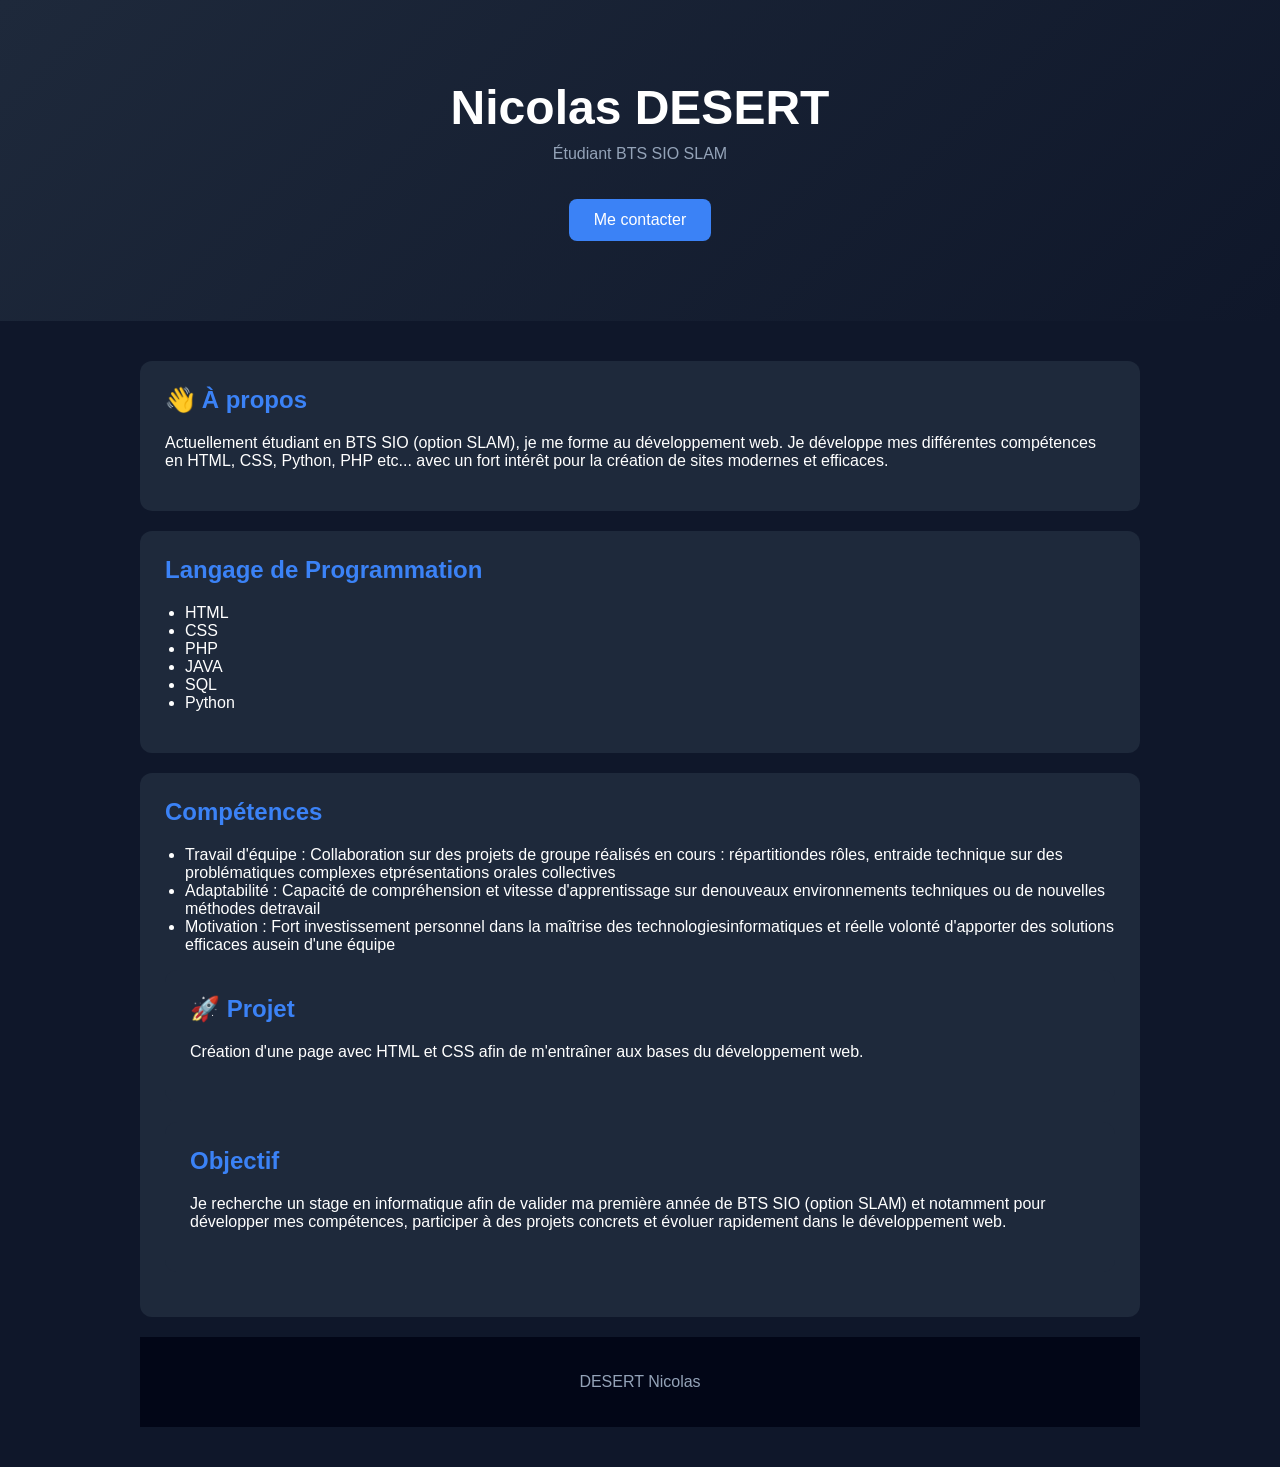
==== index.html @ 04a11929 "Revise personal details and skills in index.html Updated personal information and skills in the prof" ====
<!DOCTYPE html>
<html lang="fr">
<head>
<meta charset="UTF-8">
<title>Portfolio - Développeur Web</title>

<style>
    body {
        margin: 0;
        font-family: 'Segoe UI', sans-serif;
        background: #0f172a;
        color: white;
    }

    header {
        text-align: center;
        padding: 80px 20px;
        background: linear-gradient(135deg, #1e293b, #0f172a);
    }

    header h1 {
        font-size: 3em;
        margin: 0;
    }

    header p {
        color: #94a3b8;
        margin-top: 10px;
    }

    .btn {
        display: inline-block;
        margin-top: 20px;
        padding: 12px 25px;
        background: #3b82f6;
        color: white;
        text-decoration: none;
        border-radius: 8px;
        transition: 0.3s;
    }

    .btn:hover {
        background: #2563eb;
    }

    .container {
        max-width: 1000px;
        margin: auto;
        padding: 40px 20px;
    }

    .card {
        background: #1e293b;
        padding: 25px;
        margin-bottom: 20px;
        border-radius: 12px;
        transition: transform 0.3s;
    }

    .card:hover {
        transform: translateY(-5px);
    }

    h2 {
        margin-top: 0;
        color: #3b82f6;
    }

    ul {
        padding-left: 20px;
    }

    footer {
        text-align: center;
        padding: 20px;
        background: #020617;
        color: #94a3b8;
    }
</style>
</head>

<body>

<header>
    <h1>Nicolas DESERT</h1>
    <p>Étudiant BTS SIO SLAM</p>
    <a href="desertnicolas2000@gmail.com" class="btn">Me contacter</a>
</header>

<div class="container">

    <div class="card">
        <h2>👋 À propos</h2>
        <p>
            Actuellement étudiant en BTS SIO (option SLAM), je me forme au développement web.
            Je développe mes différentes compétences en HTML, CSS, Python, PHP etc... avec un fort intérêt pour la création de sites modernes et efficaces.
        </p>
    </div>

    <div class="card">
        <h2>Langage de Programmation</h2>
        <ul>
            <li>HTML</li>
            <li>CSS</li>
            <li>PHP</li>
            <li>JAVA</li>
            <li>SQL</li>
            <li>Python</li>
        </ul>
    </div>

    <div class="card">
      <h2>Compétences</h2>
        <ul>
            <li>Travail d'équipe : Collaboration sur des projets de groupe réalisés en cours : répartitiondes rôles, entraide technique sur des problématiques complexes etprésentations orales collectives</li>
            <li>Adaptabilité : Capacité de compréhension et vitesse d'apprentissage sur denouveaux environnements techniques ou de nouvelles méthodes detravail</li>
            <li>Motivation : Fort investissement personnel dans la maîtrise des technologiesinformatiques et réelle volonté d'apporter des solutions efficaces ausein d'une équipe</li>
        </ul>

    <div class="card">
        <h2>🚀 Projet</h2>
        <p>
            Création d'une page avec HTML et CSS afin de m'entraîner aux bases du développement web.
        </p>
    </div>

    <div class="card">
        <h2>Objectif</h2>
        <p>
            Je recherche un stage en informatique afin de valider ma première année de BTS SIO (option SLAM) et notamment pour développer mes compétences, participer à des projets concrets et évoluer rapidement dans le développement web.
        </p>
    </div>

</div>

<footer>
    <p>DESERT Nicolas</p>
</footer>

</body>
</html>
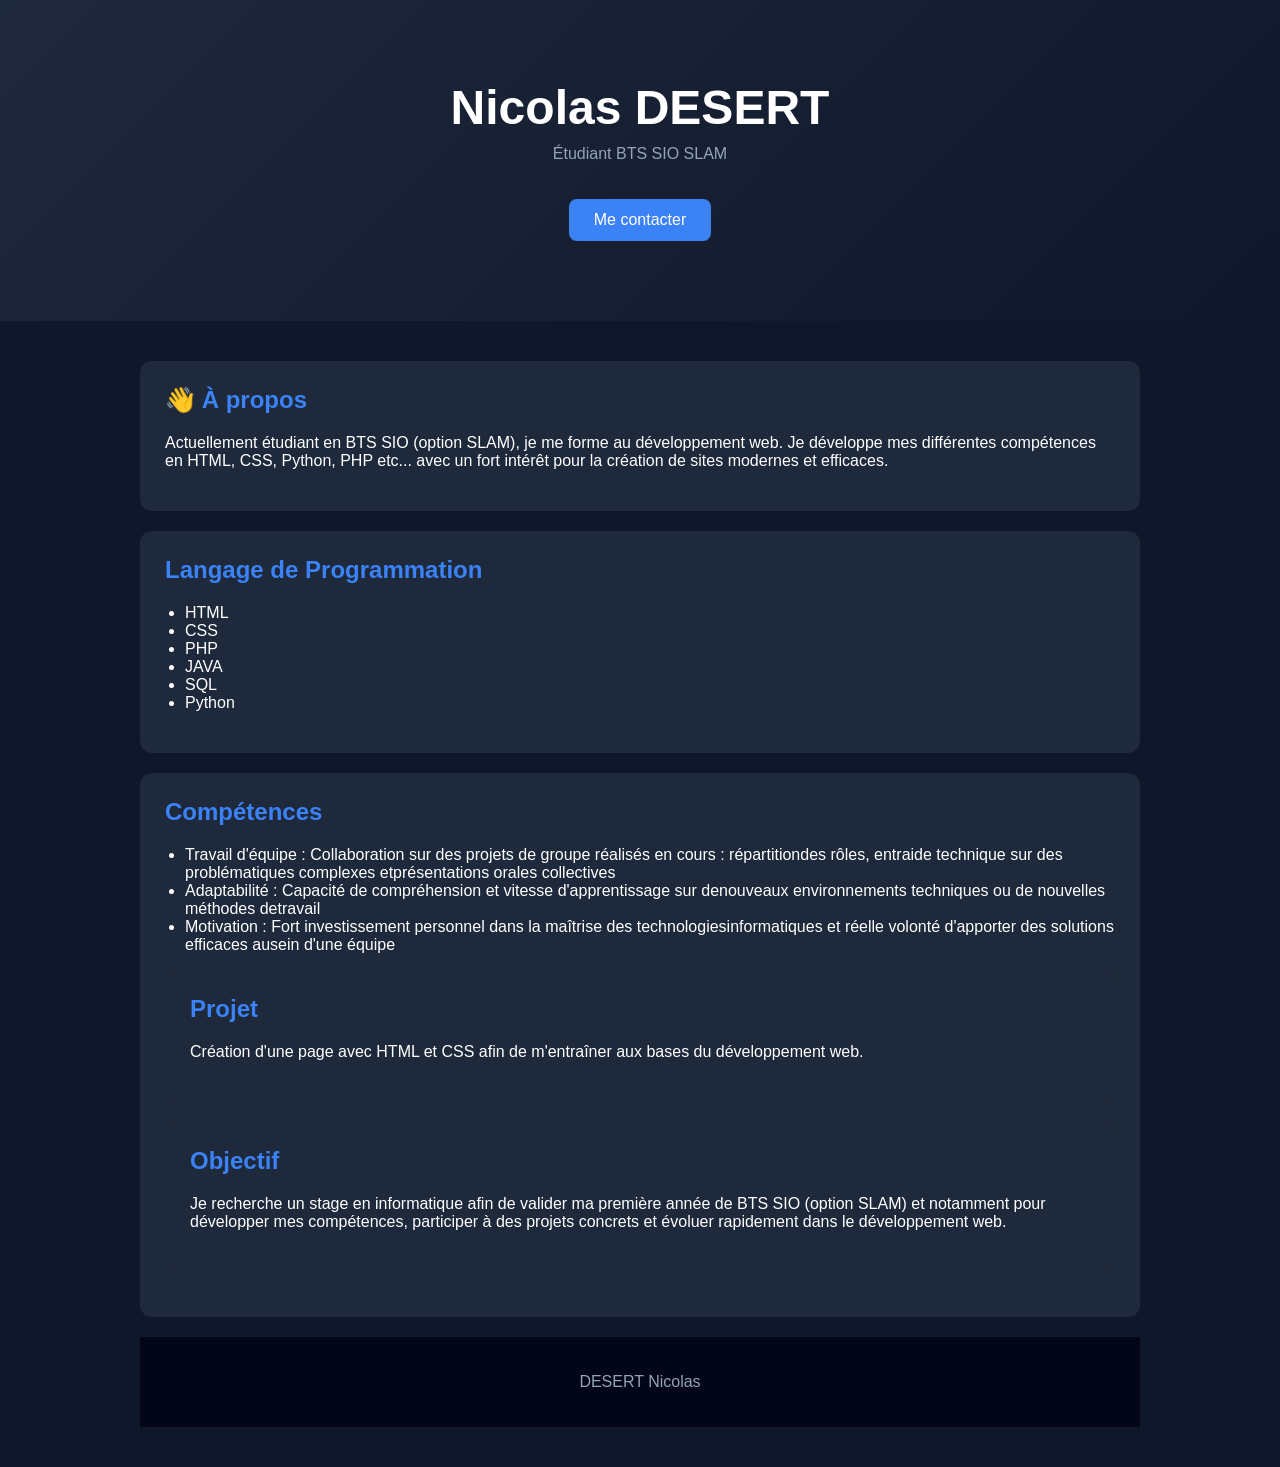
==== commit 4e72215d: "Update index.html" ====
--- a/index.html
+++ b/index.html
@@ -118,7 +118,7 @@
         </ul>
 
     <div class="card">
-        <h2>🚀 Projet</h2>
+        <h2>Projet</h2>
         <p>
             Création d'une page avec HTML et CSS afin de m'entraîner aux bases du développement web.
         </p>
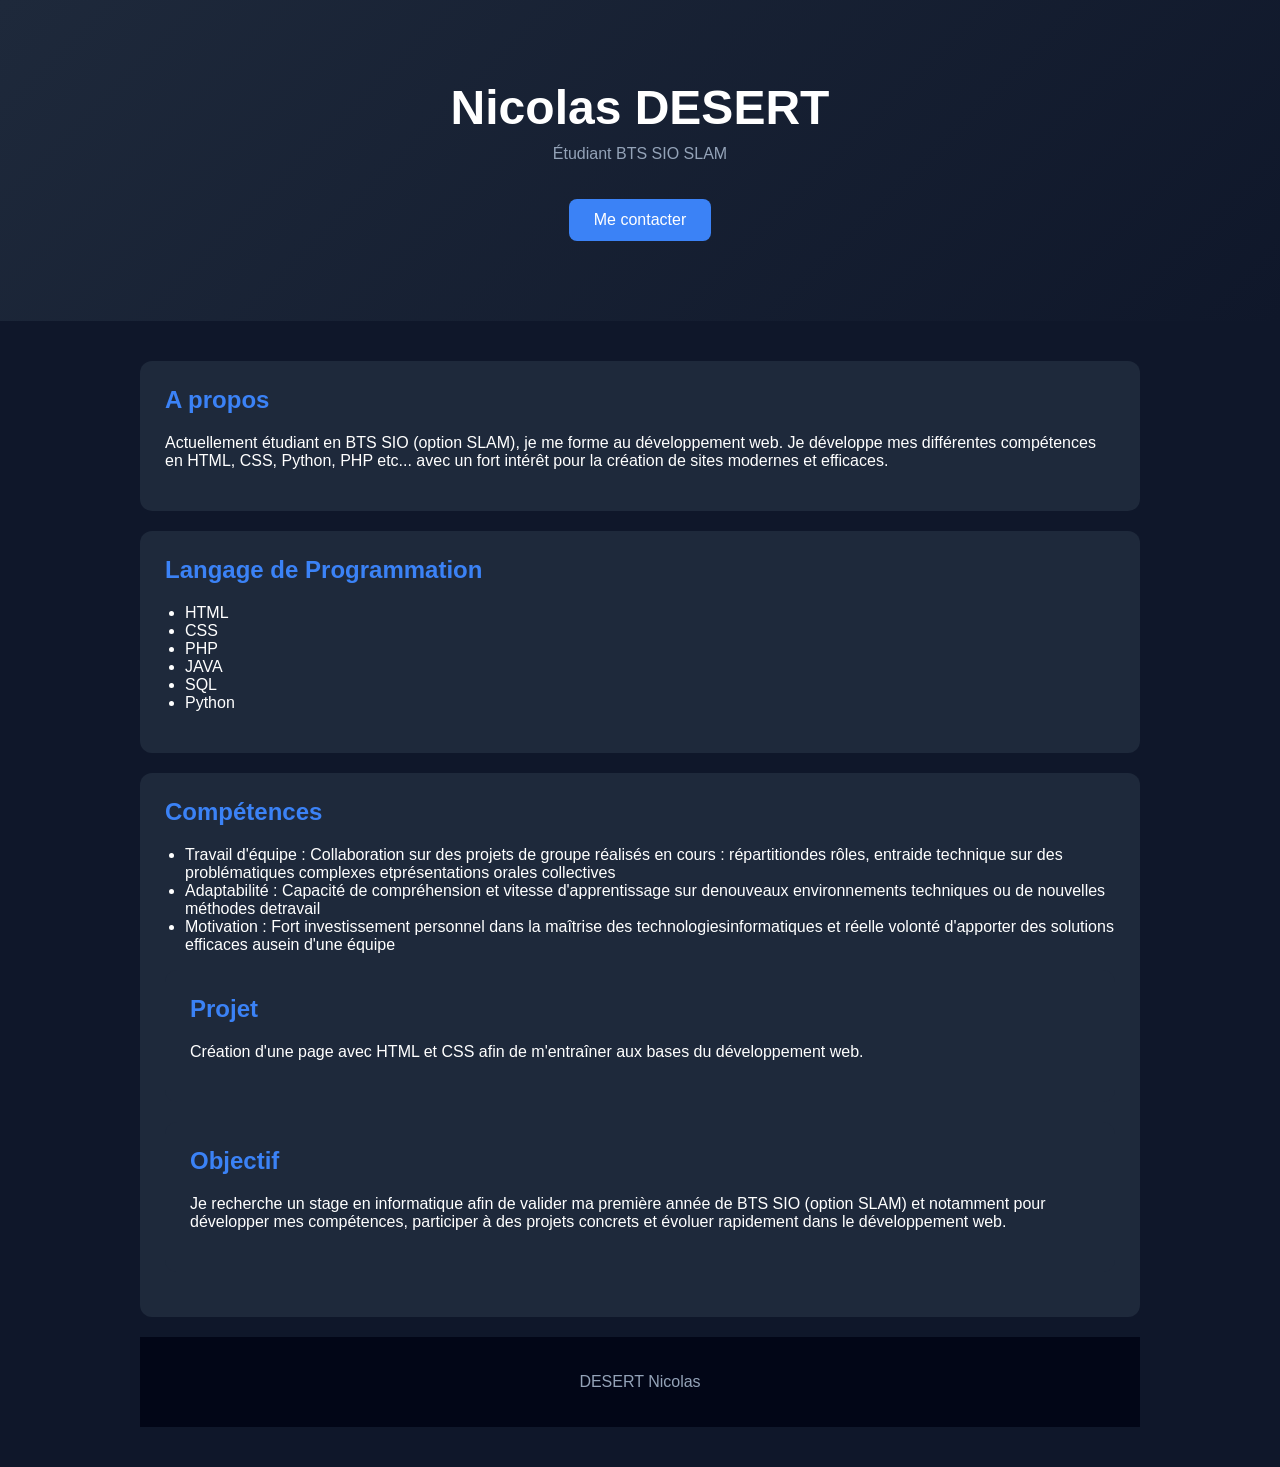
==== commit 5da43191: "Update index.html" ====
--- a/index.html
+++ b/index.html
@@ -90,7 +90,7 @@
 <div class="container">
 
     <div class="card">
-        <h2>👋 À propos</h2>
+        <h2>A propos</h2>
         <p>
             Actuellement étudiant en BTS SIO (option SLAM), je me forme au développement web.
             Je développe mes différentes compétences en HTML, CSS, Python, PHP etc... avec un fort intérêt pour la création de sites modernes et efficaces.
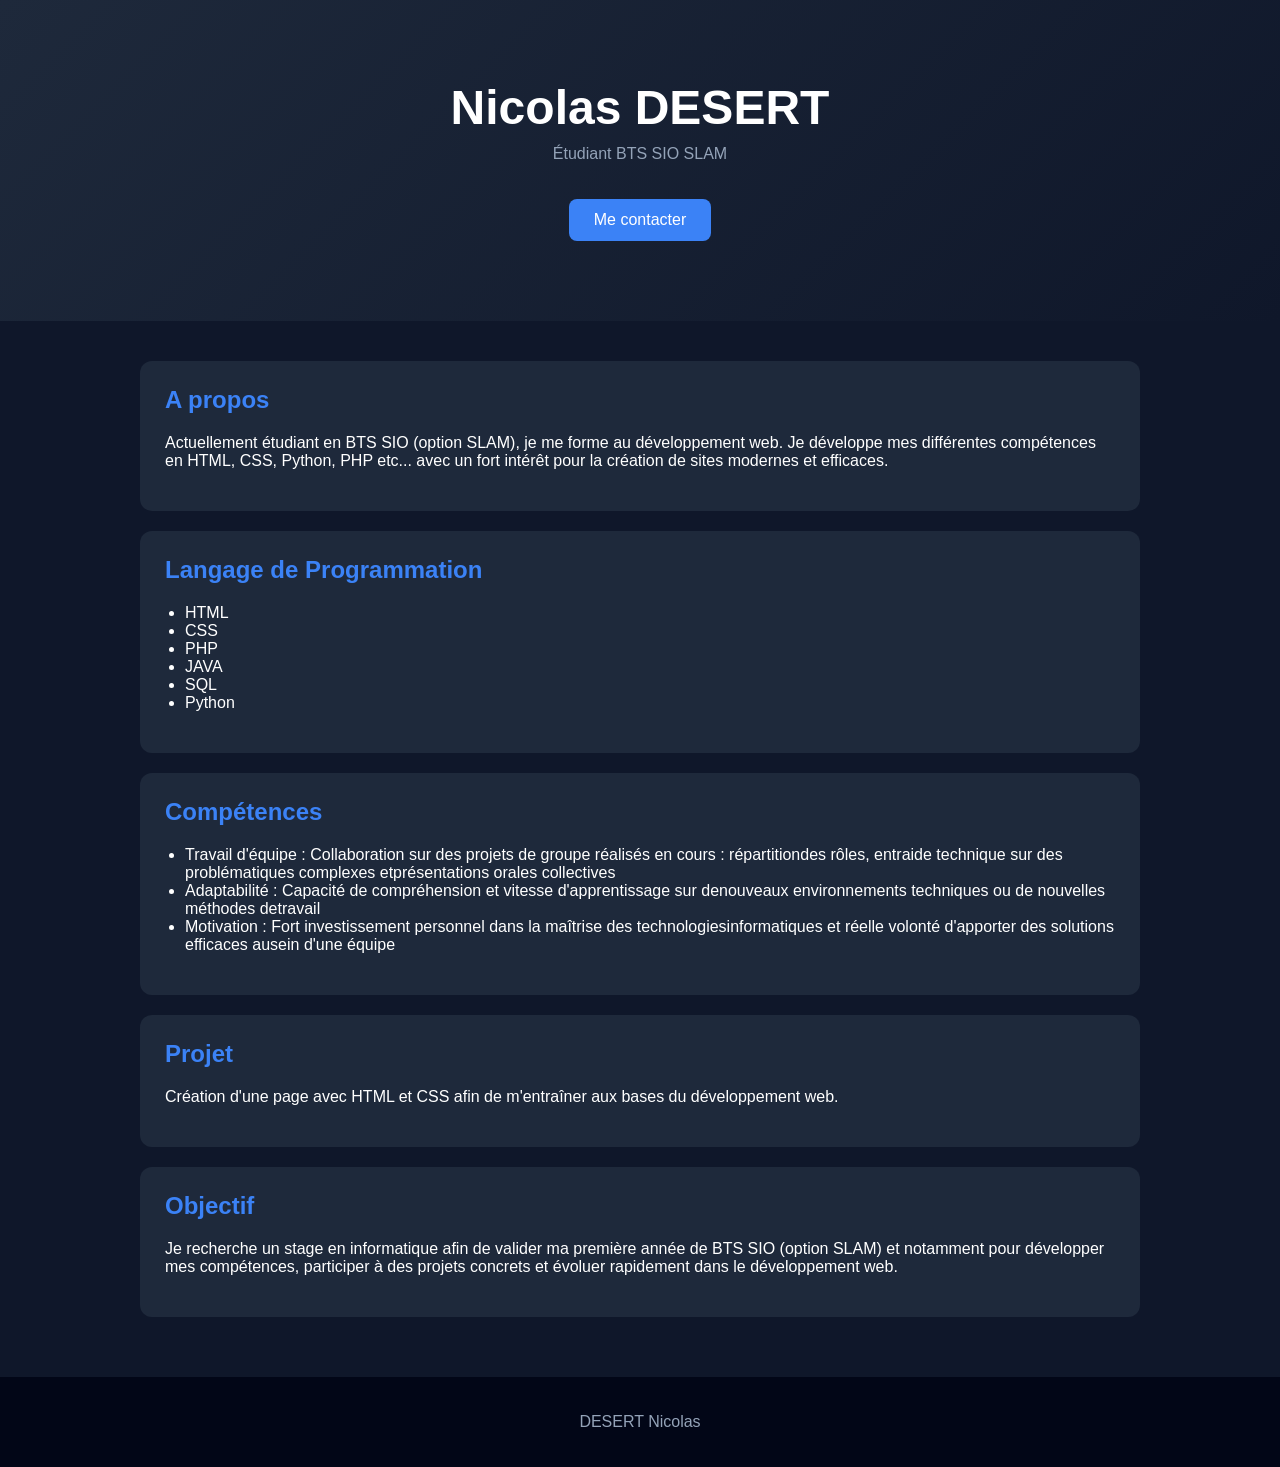
==== commit 2118b5b3: "Update index.html" ====
--- a/index.html
+++ b/index.html
@@ -84,7 +84,9 @@
 <header>
     <h1>Nicolas DESERT</h1>
     <p>Étudiant BTS SIO SLAM</p>
-    <a href="desertnicolas2000@gmail.com" class="btn">Me contacter</a>
+    <a href="contact.html" class="btn">
+    Me contacter
+    </a>
 </header>
 
 <div class="container">
@@ -116,6 +118,7 @@
             <li>Adaptabilité : Capacité de compréhension et vitesse d'apprentissage sur denouveaux environnements techniques ou de nouvelles méthodes detravail</li>
             <li>Motivation : Fort investissement personnel dans la maîtrise des technologiesinformatiques et réelle volonté d'apporter des solutions efficaces ausein d'une équipe</li>
         </ul>
+    </div>    
 
     <div class="card">
         <h2>Projet</h2>
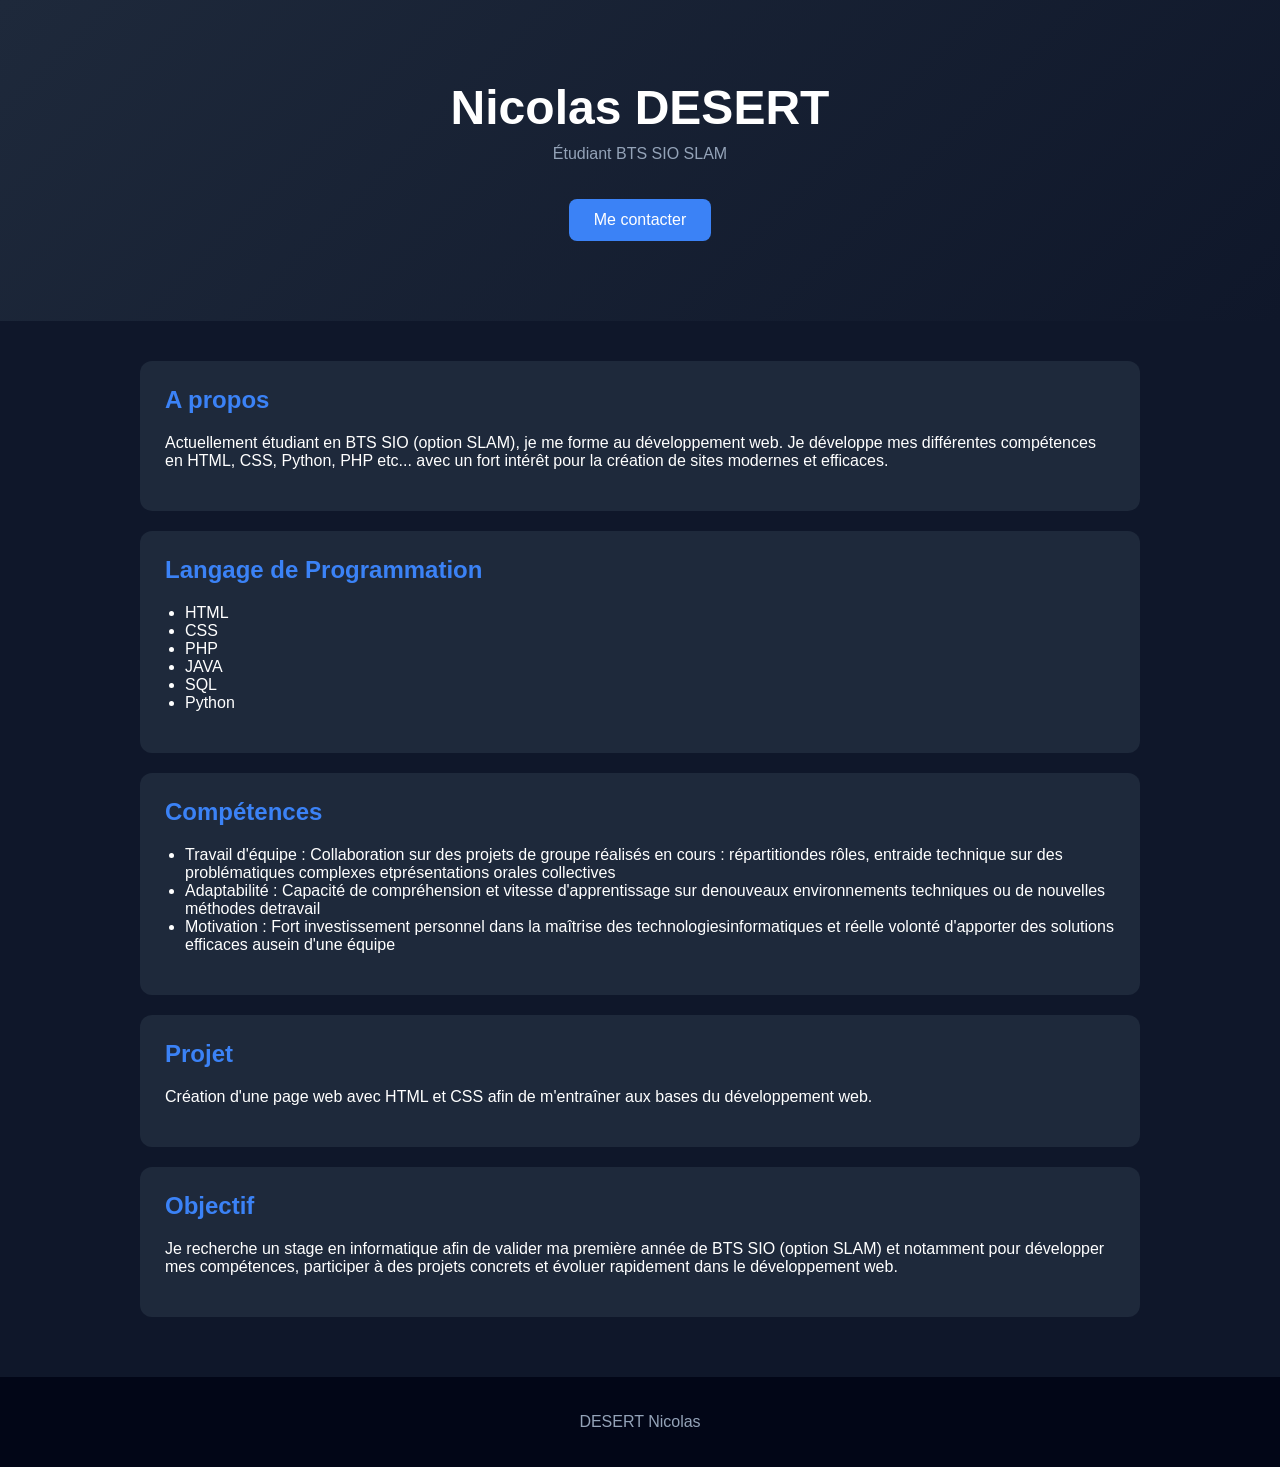
==== commit a06713ae: "Update index.html" ====
--- a/index.html
+++ b/index.html
@@ -123,7 +123,7 @@
     <div class="card">
         <h2>Projet</h2>
         <p>
-            Création d'une page avec HTML et CSS afin de m'entraîner aux bases du développement web.
+            Création d'une page web avec HTML et CSS afin de m'entraîner aux bases du développement web.
         </p>
     </div>
 
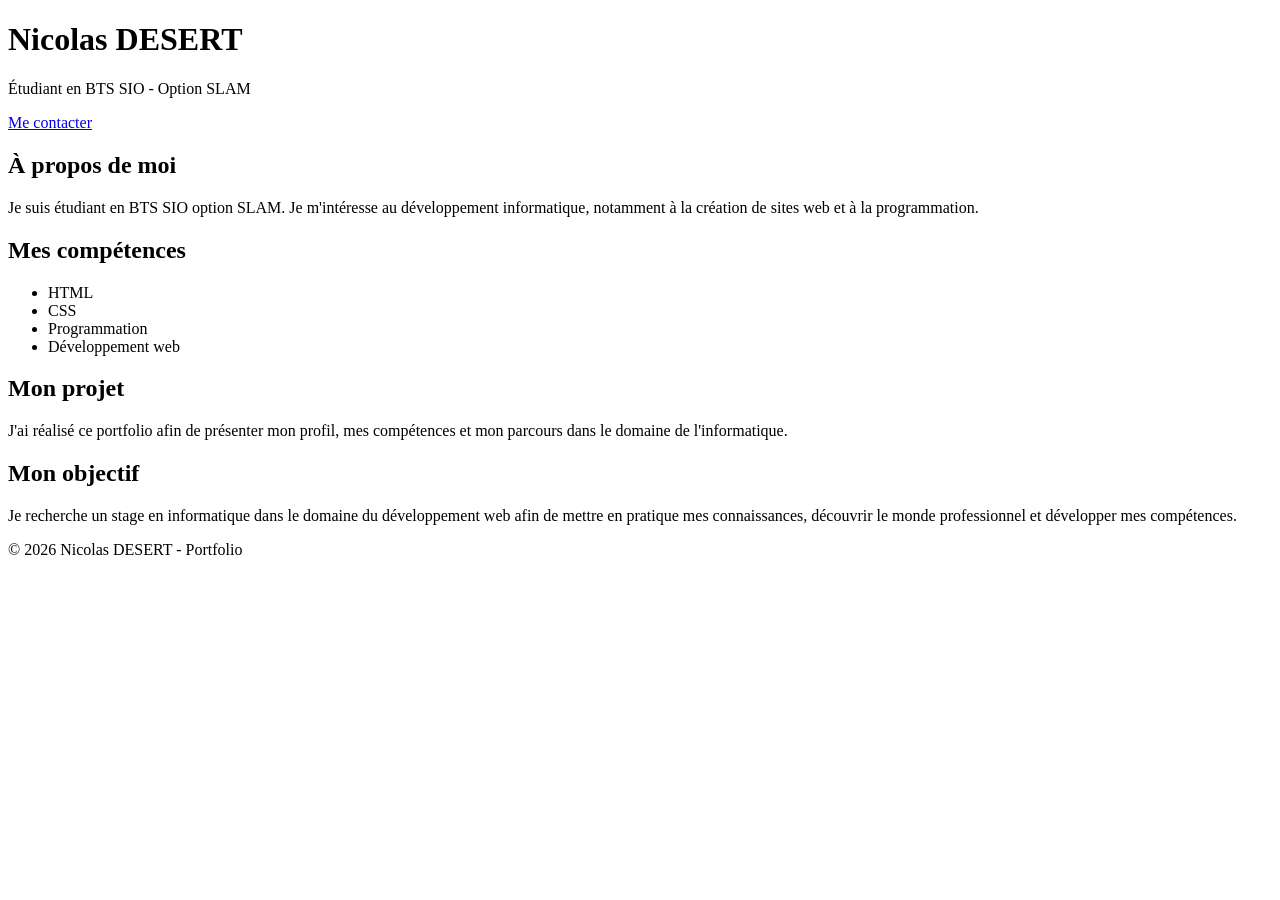
==== commit a244c4ce: "Revise portfolio layout and update personal details Updated the portfolio HTML structure and content" ====
--- a/index.html
+++ b/index.html
@@ -1,144 +1,67 @@
+
 <!DOCTYPE html>
 <html lang="fr">
 <head>
-<meta charset="UTF-8">
-<title>Portfolio - Développeur Web</title>
-
-<style>
-    body {
-        margin: 0;
-        font-family: 'Segoe UI', sans-serif;
-        background: #0f172a;
-        color: white;
-    }
-
-    header {
-        text-align: center;
-        padding: 80px 20px;
-        background: linear-gradient(135deg, #1e293b, #0f172a);
-    }
-
-    header h1 {
-        font-size: 3em;
-        margin: 0;
-    }
-
-    header p {
-        color: #94a3b8;
-        margin-top: 10px;
-    }
-
-    .btn {
-        display: inline-block;
-        margin-top: 20px;
-        padding: 12px 25px;
-        background: #3b82f6;
-        color: white;
-        text-decoration: none;
-        border-radius: 8px;
-        transition: 0.3s;
-    }
-
-    .btn:hover {
-        background: #2563eb;
-    }
-
-    .container {
-        max-width: 1000px;
-        margin: auto;
-        padding: 40px 20px;
-    }
-
-    .card {
-        background: #1e293b;
-        padding: 25px;
-        margin-bottom: 20px;
-        border-radius: 12px;
-        transition: transform 0.3s;
-    }
-
-    .card:hover {
-        transform: translateY(-5px);
-    }
-
-    h2 {
-        margin-top: 0;
-        color: #3b82f6;
-    }
-
-    ul {
-        padding-left: 20px;
-    }
-
-    footer {
-        text-align: center;
-        padding: 20px;
-        background: #020617;
-        color: #94a3b8;
-    }
-</style>
+    <meta charset="UTF-8">
+    <meta name="viewport" content="width=device-width, initial-scale=1.0">
+    <title>Portfolio - Nicolas DESERT</title>
+    <link rel="stylesheet" href="style.css">
 </head>
-
 <body>
 
-<header>
-    <h1>Nicolas DESERT</h1>
-    <p>Étudiant BTS SIO SLAM</p>
-    <a href="contact.html" class="btn">
-    Me contacter
-    </a>
-</header>
+    <header>
+        <h1>Nicolas DESERT</h1>
+        <p>Étudiant en BTS SIO - Option SLAM</p>
 
-<div class="container">
+        <a href="contact.html" class="btn">Me contacter</a>
+    </header>
 
-    <div class="card">
-        <h2>A propos</h2>
-        <p>
-            Actuellement étudiant en BTS SIO (option SLAM), je me forme au développement web.
-            Je développe mes différentes compétences en HTML, CSS, Python, PHP etc... avec un fort intérêt pour la création de sites modernes et efficaces.
-        </p>
-    </div>
+    <main class="container">
 
-    <div class="card">
-        <h2>Langage de Programmation</h2>
-        <ul>
-            <li>HTML</li>
-            <li>CSS</li>
-            <li>PHP</li>
-            <li>JAVA</li>
-            <li>SQL</li>
-            <li>Python</li>
-        </ul>
-    </div>
+        <section class="card">
+            <h2>À propos de moi</h2>
+            <p>
+                Je suis étudiant en BTS SIO option SLAM.
+                Je m'intéresse au développement informatique,
+                notamment à la création de sites web et
+                à la programmation.
+            </p>
+        </section>
 
-    <div class="card">
-      <h2>Compétences</h2>
-        <ul>
-            <li>Travail d'équipe : Collaboration sur des projets de groupe réalisés en cours : répartitiondes rôles, entraide technique sur des problématiques complexes etprésentations orales collectives</li>
-            <li>Adaptabilité : Capacité de compréhension et vitesse d'apprentissage sur denouveaux environnements techniques ou de nouvelles méthodes detravail</li>
-            <li>Motivation : Fort investissement personnel dans la maîtrise des technologiesinformatiques et réelle volonté d'apporter des solutions efficaces ausein d'une équipe</li>
-        </ul>
-    </div>    
+        <section class="card">
+            <h2>Mes compétences</h2>
+            <ul>
+                <li>HTML</li>
+                <li>CSS</li>
+                <li>Programmation</li>
+                <li>Développement web</li>
+            </ul>
+        </section>
 
-    <div class="card">
-        <h2>Projet</h2>
-        <p>
-            Création d'une page web avec HTML et CSS afin de m'entraîner aux bases du développement web.
-        </p>
-    </div>
+        <section class="card">
+            <h2>Mon projet</h2>
+            <p>
+                J'ai réalisé ce portfolio afin de présenter mon profil,
+                mes compétences et mon parcours dans le domaine
+                de l'informatique.
+            </p>
+        </section>
 
-    <div class="card">
-        <h2>Objectif</h2>
-        <p>
-            Je recherche un stage en informatique afin de valider ma première année de BTS SIO (option SLAM) et notamment pour développer mes compétences, participer à des projets concrets et évoluer rapidement dans le développement web.
-        </p>
-    </div>
+        <section class="card">
+            <h2>Mon objectif</h2>
+            <p>
+                Je recherche un stage en informatique dans le domaine
+                du développement web afin de mettre en pratique
+                mes connaissances, découvrir le monde professionnel
+                et développer mes compétences.
+            </p>
+        </section>
 
-</div>
+    </main>
 
-<footer>
-    <p>DESERT Nicolas</p>
-</footer>
+    <footer>
+        <p>© 2026 Nicolas DESERT - Portfolio</p>
+    </footer>
 
 </body>
 </html>
